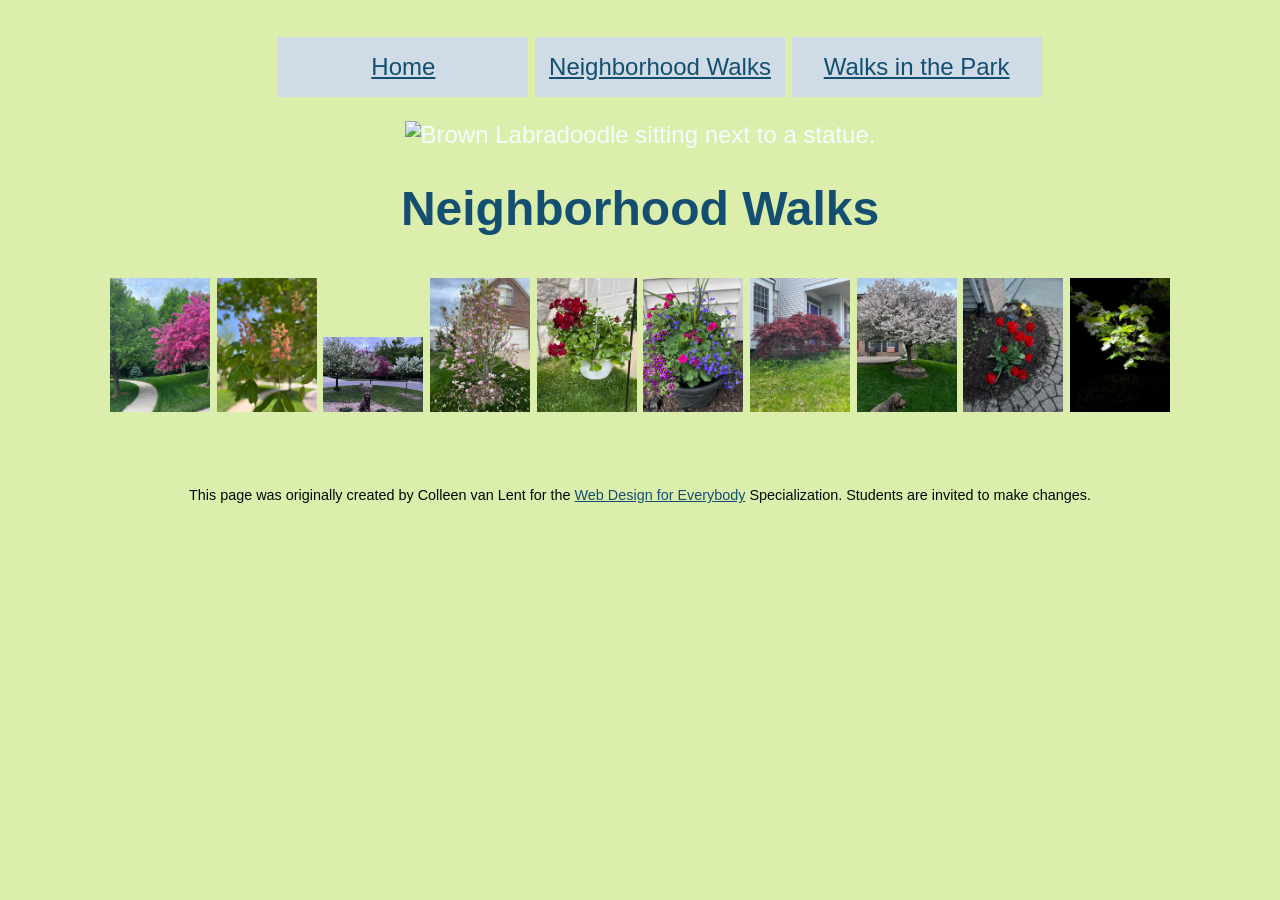
==== neighborhood.html @ f2d65fe2 "Upload files from CSS-week1-HW1" ====
<!DOCTYPE html>
<html lang="en">

<head>
  <meta charset="utf-8">
  <meta name="viewport" content="width=device-width">
  <title>Neighborhood Walk</title>
   <link rel="stylesheet" href="css/style.css">
  <!-- You will need to link to the CSS file -->
</head>

<body>
  <header>
    <nav>
      <ul>
        <li><a href="index.html">Home</a></li>
        <li><a href="neighborhood.html">Neighborhood Walks</a></li>
        <li><a href="parks.html">Walks in the Park</a></li>
      </ul>
    </nav>
    <img src="images/BaconGallupPark.jpg" width="200" alt="Brown Labradoodle sitting next to a statue.">
    <h1>Neighborhood Walks</h1>
  </header>
  <main>
    <div>
      <img src="images/bend_in_the_road.png"
        alt="a purple tree stands in contrast to the green leaved trees along a bend in the road" width="100">
      <img src="images/pink_blossoms.png" alt="small pink blossoms on an otherwise green leaved tree" width="100">
      <img src="images/blooming_trees.png" alt="brown labradoodle sitting in front of white and purple blooming  trees"
        width="100">
      <img src="images/falling_petals.png" alt="a purple tulip tree that is beginning to shed its petals" width="100">
      <img src="images/hanging_plants.png" alt="red and green plants in a decorative hanging basket" width="100">
      <img src="images/potted_plants.png" alt="a decorative planter with a variety of brightly colored plants "
        width="100">
      <img src="images/red_maple.png" alt="a small Japanese maple tree in front of a putple door" width="100">
      <img src="images/tree_with_white_blooms.png"
        alt="brown labradoodle sitting in front of tree blooming with white petals" width="100">
      <img src="images/tulips.png" alt="bright red tulips in front of a garden light" width="100">
      <img src="images/white_buds_on_tree.png" alt="artsy shot of white blooms on a green tree with a dark background"
        width="100">
    </div>
  </main>
  <footer>
    <p>This page was originally created by Colleen van Lent for the <a
        href="https://www.coursera.org/specializations/web-design"> Web Design for Everybody</a> Specialization.
      Students are invited to make changes.</p>
  </footer>

</body>

</html>
---- css/style.css ----
header{
  background-color: #dceeab;
  color: azure;
  text-align: center;
  padding: 5px;
}

body{
  font-family:'Segoe UI', Tahoma, Geneva, Verdana, sans-serif;
  font-size: 150%;
  background-color: #dceeab;
}
nav{
  background-color: #dceeab;
  text-align: center;
  color:#144e71
  padding: 5px;
}
li{
  color: #144e71;
  display: inline-block;
  line-break: auto;
  width: 250px;
  height: 60px;
  background: rgba(205, 217, 242, 0.838);
  text-align: center;
  align-content: center;
}
a{
  color: #144e71;
  text-decoration: underline;
}
main{
  background-color: #dceeab;
  color: #144e71;
  text-align: center;
  padding: 5px;
}
footer{
  background-color: ;
  color: rgb(0, 8, 8);
  font-size: 60%;
  text-align: center;
  padding: 50px;
}
h1{
    display: block;
    font-size: 2em;
    color: #144e71;
    margin-block-start: 0.67em;
    margin-block-end: 0.67em;
    margin-inline-start: 0px;
    margin-inline-end: 0px;
    font-weight: bold;
    unicode-bidi: isolate;
p{
  color: #144e71;
  text-align: center;
}
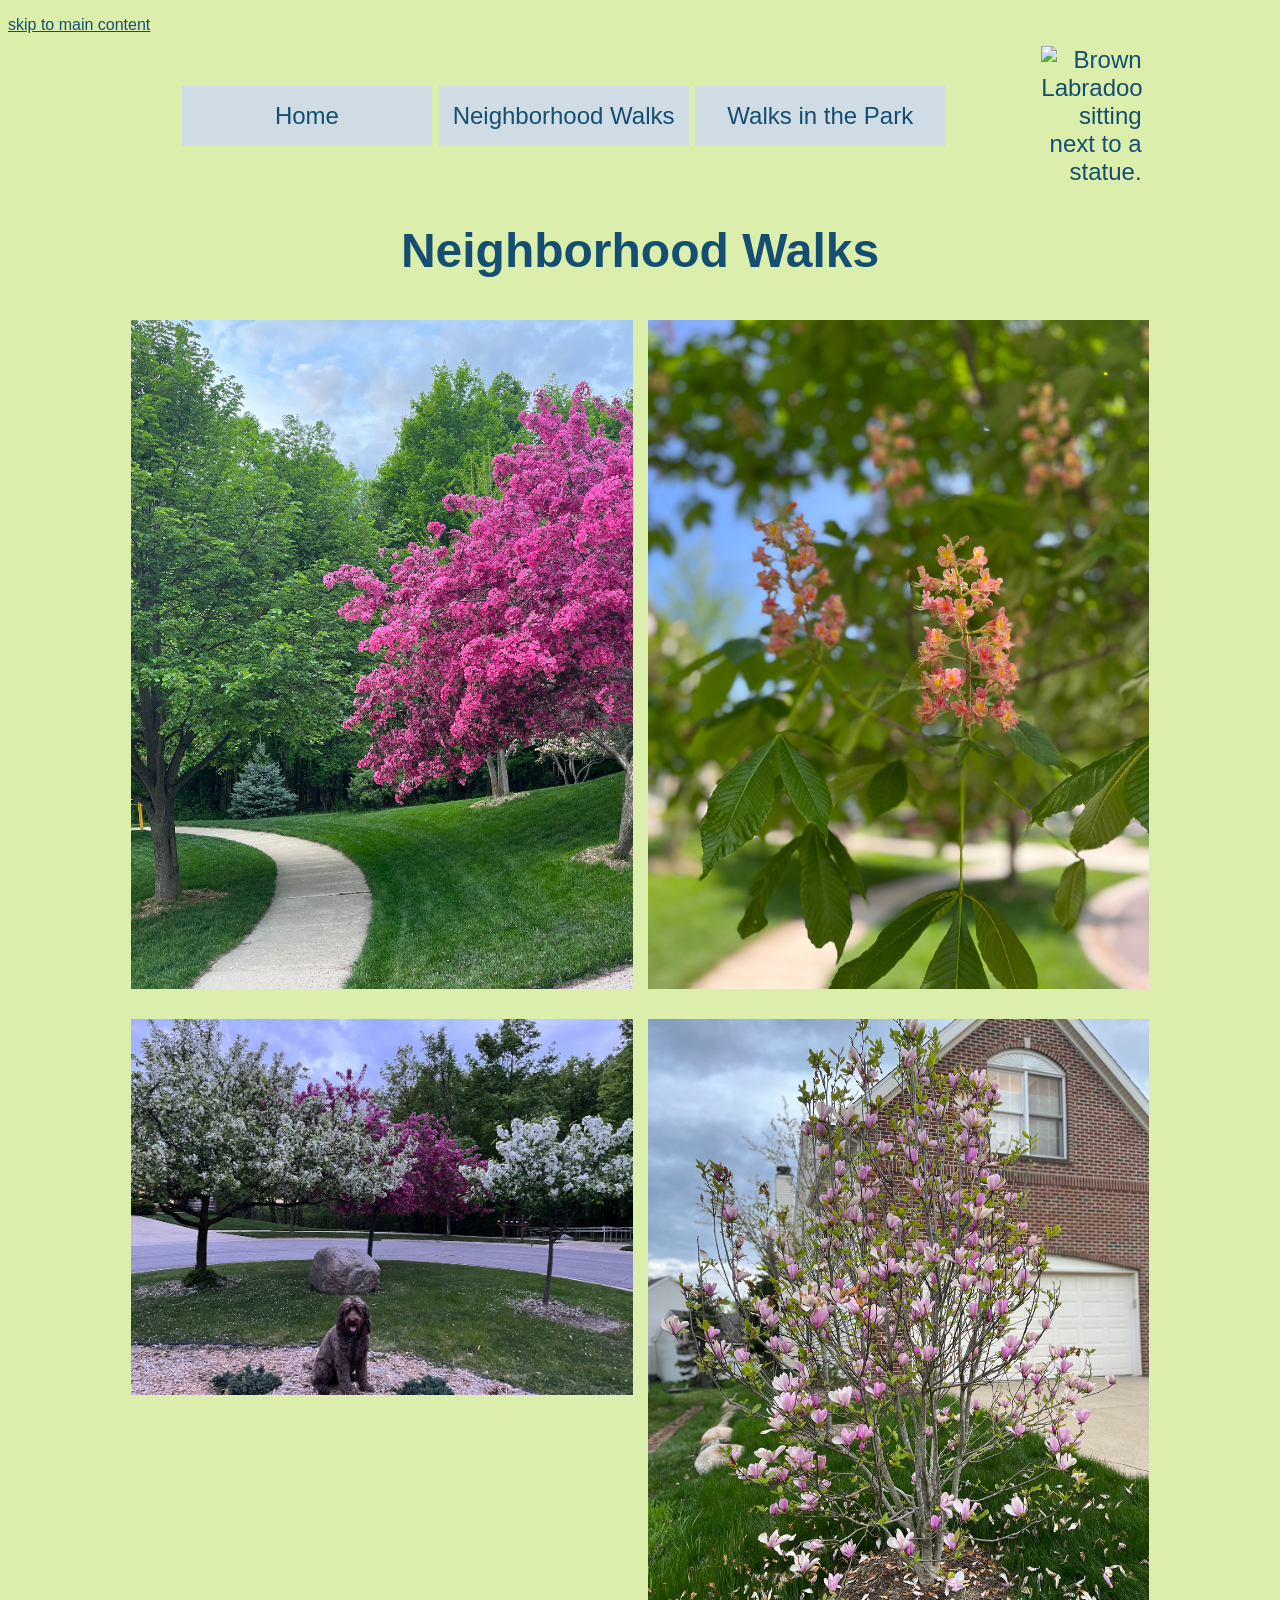
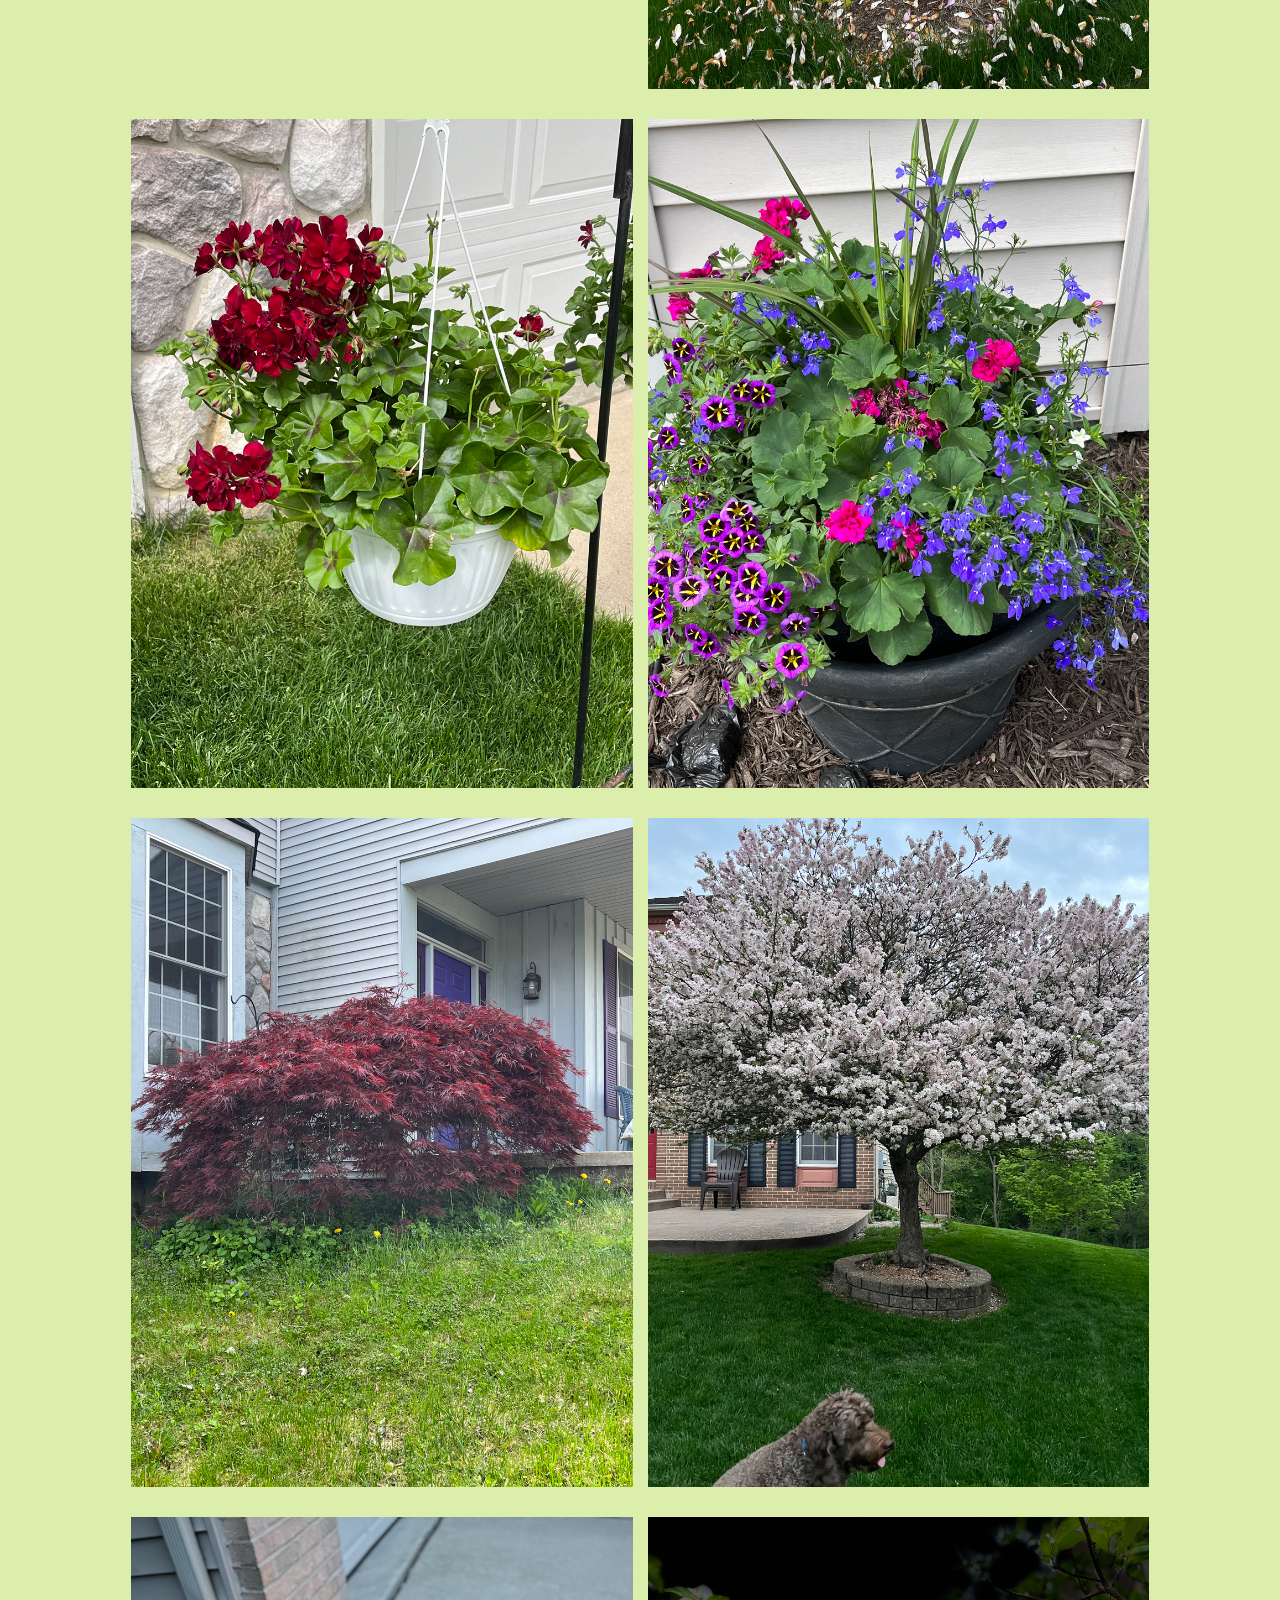
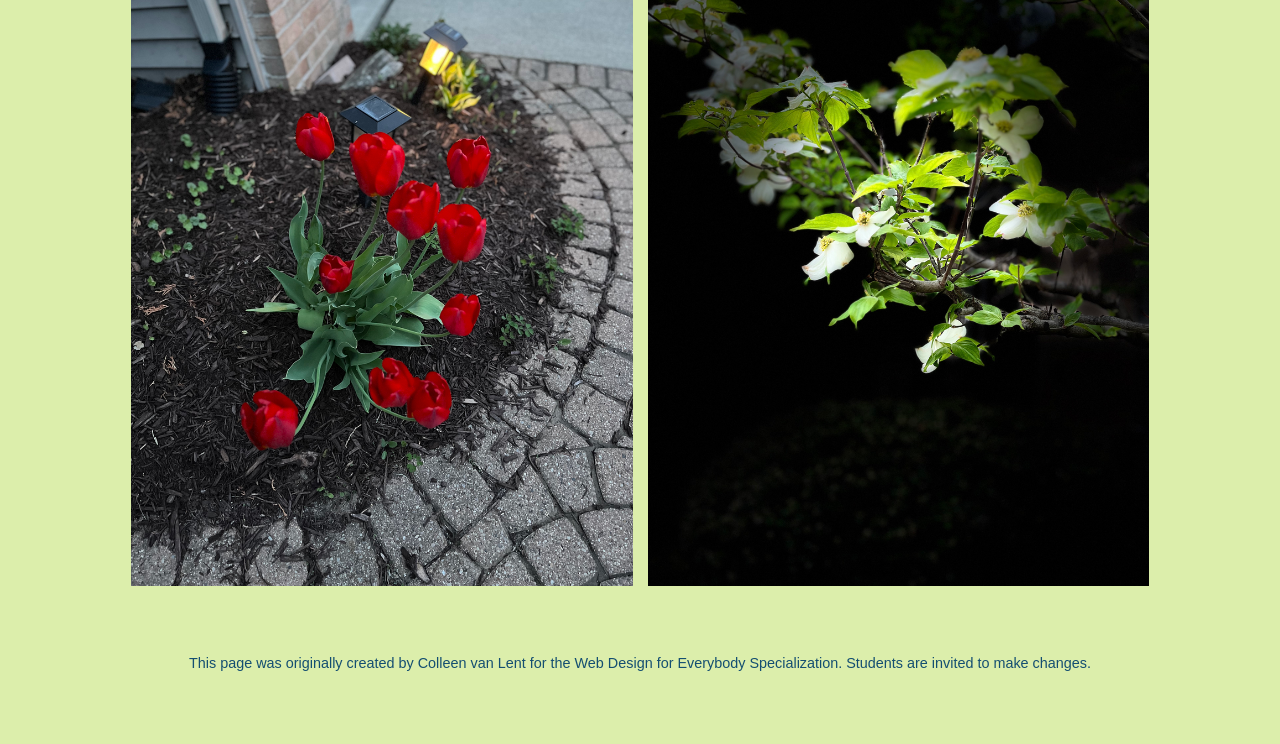
==== commit 2cc4d5f8: "更新了图片网格和导航栏排版" ====
--- a/neighborhood.html
+++ b/neighborhood.html
@@ -8,8 +8,8 @@
    <link rel="stylesheet" href="css/style.css">
   <!-- You will need to link to the CSS file -->
 </head>
-
 <body>
+  <a href="index.html" style="font-size:16px;  text-decoration:underline;">skip to main content</a>
   <header>
     <nav>
       <ul>
@@ -17,27 +17,24 @@
         <li><a href="neighborhood.html">Neighborhood Walks</a></li>
         <li><a href="parks.html">Walks in the Park</a></li>
       </ul>
+      <img src="images/BaconGallupPark.jpg" alt="Brown Labradoodle sitting next to a statue.">
     </nav>
-    <img src="images/BaconGallupPark.jpg" width="200" alt="Brown Labradoodle sitting next to a statue.">
+    
     <h1>Neighborhood Walks</h1>
   </header>
   <main>
-    <div>
+    <div class="grid">
       <img src="images/bend_in_the_road.png"
-        alt="a purple tree stands in contrast to the green leaved trees along a bend in the road" width="100">
-      <img src="images/pink_blossoms.png" alt="small pink blossoms on an otherwise green leaved tree" width="100">
-      <img src="images/blooming_trees.png" alt="brown labradoodle sitting in front of white and purple blooming  trees"
-        width="100">
-      <img src="images/falling_petals.png" alt="a purple tulip tree that is beginning to shed its petals" width="100">
-      <img src="images/hanging_plants.png" alt="red and green plants in a decorative hanging basket" width="100">
-      <img src="images/potted_plants.png" alt="a decorative planter with a variety of brightly colored plants "
-        width="100">
-      <img src="images/red_maple.png" alt="a small Japanese maple tree in front of a putple door" width="100">
-      <img src="images/tree_with_white_blooms.png"
-        alt="brown labradoodle sitting in front of tree blooming with white petals" width="100">
-      <img src="images/tulips.png" alt="bright red tulips in front of a garden light" width="100">
-      <img src="images/white_buds_on_tree.png" alt="artsy shot of white blooms on a green tree with a dark background"
-        width="100">
+        alt="a purple tree stands in contrast to the green leaved trees along a bend in the road" >
+      <img src="images/pink_blossoms.png" alt="small pink blossoms on an otherwise green leaved tree" >
+      <img src="images/blooming_trees.png" alt="brown labradoodle sitting in front of white and purple blooming  trees">
+      <img src="images/falling_petals.png" alt="a purple tulip tree that is beginning to shed its petals" >
+      <img src="images/hanging_plants.png" alt="red and green plants in a decorative hanging basket" >
+      <img src="images/potted_plants.png" alt="a decorative planter with a variety of brightly colored plants ">
+      <img src="images/red_maple.png" alt="a small Japanese maple tree in front of a putple door" >
+      <img src="images/tree_with_white_blooms.png" alt="brown labradoodle sitting in front of tree blooming with white petals" >
+      <img src="images/tulips.png" alt="bright red tulips in front of a garden light" >
+      <img src="images/white_buds_on_tree.png" alt="artsy shot of white blooms on a green tree with a dark background">
     </div>
   </main>
   <footer>
--- a/css/style.css
+++ b/css/style.css
@@ -12,9 +12,26 @@
 }
 nav{
   background-color: #dceeab;
-  text-align: center;
-  color:#144e71
+  color:#144e71;
   padding: 5px;
+  display: inline-block; 
+  width: 80%;
+  text-align: right;
+}
+nav ul {
+  display: inline-block;  /* 【关键】允许它和别人在同一行 */
+  width: 85%;             /* 给链接分配 85% 的宽度 */
+  text-align: left;       /* 让链接靠左显示 */
+  margin: 0;              /* 去除默认的外边距 */
+  padding: 0;             /* 去除默认的内边距 */
+  vertical-align: middle; /* 和右边的图片垂直居中对齐 */
+}
+
+/* 3. 图片的设置 */
+nav img {
+  width: 10%;             /* 给图片分配 10% 的宽度 (85% + 10% = 95%，留一点缝隙刚刚好) */
+  display: inline-block;  /* 【关键】允许它和 ul 在同一行 */
+  vertical-align: middle; /* 和左边的链接垂直居中对齐 */
 }
 li{
   color: #144e71;
@@ -25,10 +42,11 @@
   background: rgba(205, 217, 242, 0.838);
   text-align: center;
   align-content: center;
+  vertical-align: middle;
 }
 a{
   color: #144e71;
-  text-decoration: underline;
+  text-decoration: none;
 }
 main{
   background-color: #dceeab;
@@ -37,7 +55,6 @@
   padding: 5px;
 }
 footer{
-  background-color: ;
   color: rgb(0, 8, 8);
   font-size: 60%;
   text-align: center;
@@ -53,7 +70,18 @@
     margin-inline-end: 0px;
     font-weight: bold;
     unicode-bidi: isolate;
+}
 p{
   color: #144e71;
   text-align: center;
+}
+.grid {
+  display: grid;
+  grid-template-columns: 40% 40%;
+  justify-content: center; /* 让网格整体在页面居中 */
+  row-gap: 30px;    /* 上下图片之间的缝隙为 30px */
+  column-gap: 15px;           /* 在两列和多行之间加上 20px 的空隙 */
+}
+.grid img {
+  width: 100%; /* 图片填满网格列 */
 }
